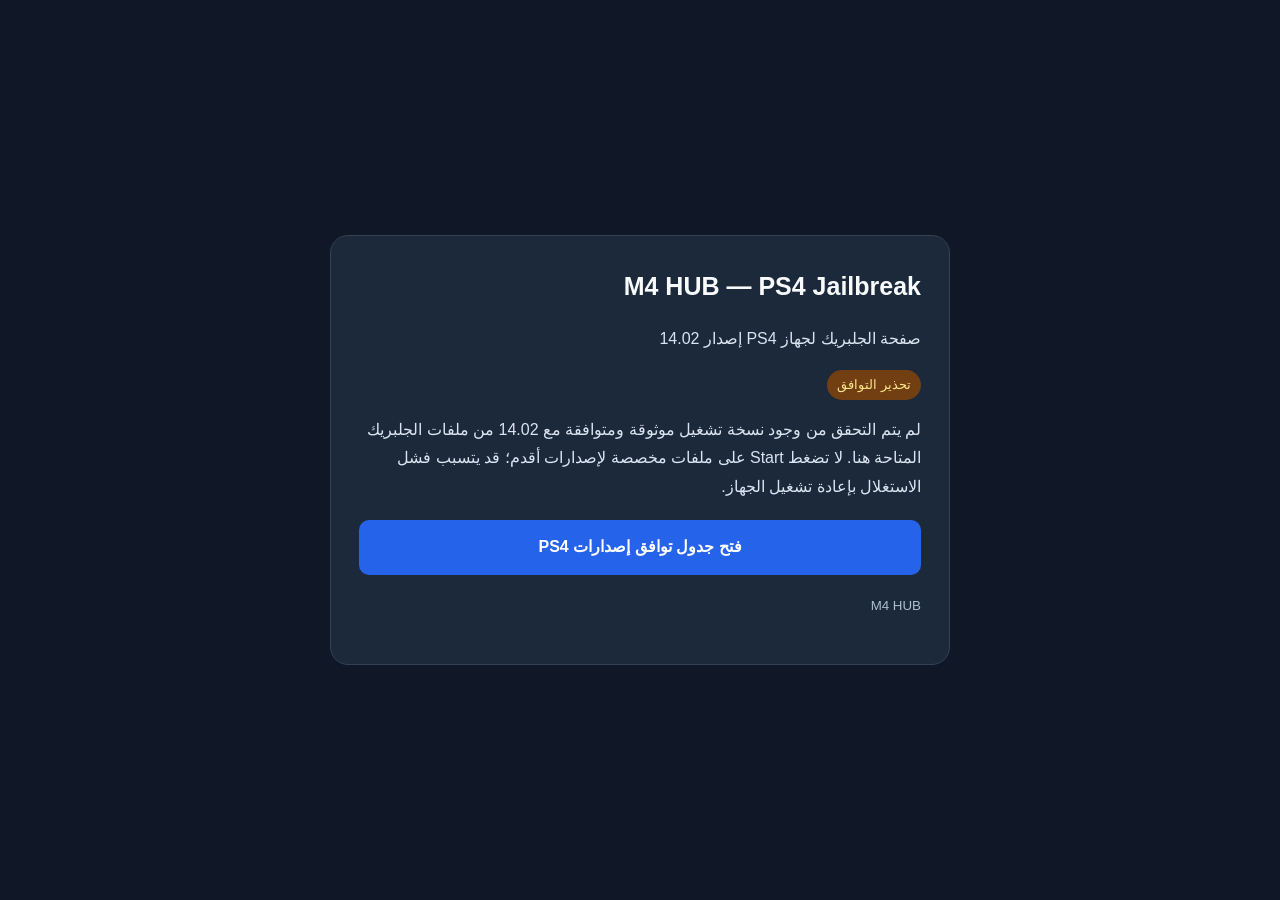
==== jb/index.html @ 6aaf725a "Create PS4 jailbreak shortcut page" ====
<!doctype html>
<html lang="ar" dir="rtl">
<head>
  <meta charset="utf-8">
  <meta name="viewport" content="width=device-width, initial-scale=1">
  <meta name="theme-color" content="#101827">
  <title>M4 HUB | PS4 Jailbreak</title>
  <style>
    *{box-sizing:border-box}body{margin:0;min-height:100vh;background:#101827;color:#f8fafc;font-family:Arial,sans-serif;display:grid;place-items:center;padding:24px}
    main{width:min(620px,100%);background:#1b293b;border:1px solid #334155;border-radius:18px;padding:28px;line-height:1.8}
    h1{margin:0 0 8px;font-size:25px}p{color:#dbe4f0}.tag{display:inline-block;background:#713f12;color:#fde68a;padding:3px 10px;border-radius:20px;font-size:13px}
    a{display:block;margin-top:18px;padding:13px 16px;text-align:center;border-radius:10px;background:#2563eb;color:white;text-decoration:none;font-weight:bold}
    small{color:#aebdce}
  </style>
</head>
<body>
  <main>
    <h1>M4 HUB — PS4 Jailbreak</h1>
    <p>صفحة الجلبريك لجهاز PS4 إصدار 14.02</p>
    <span class="tag">تحذير التوافق</span>
    <p>لم يتم التحقق من وجود نسخة تشغيل موثوقة ومتوافقة مع 14.02 من ملفات الجلبريك المتاحة هنا. لا تضغط Start على ملفات مخصصة لإصدارات أقدم؛ قد يتسبب فشل الاستغلال بإعادة تشغيل الجهاز.</p>
    <a href="https://consolemods.org/wiki/PS4:Exploit_Chart" target="_blank" rel="noopener">فتح جدول توافق إصدارات PS4</a>
    <p><small>M4 HUB</small></p>
  </main>
</body>
</html>
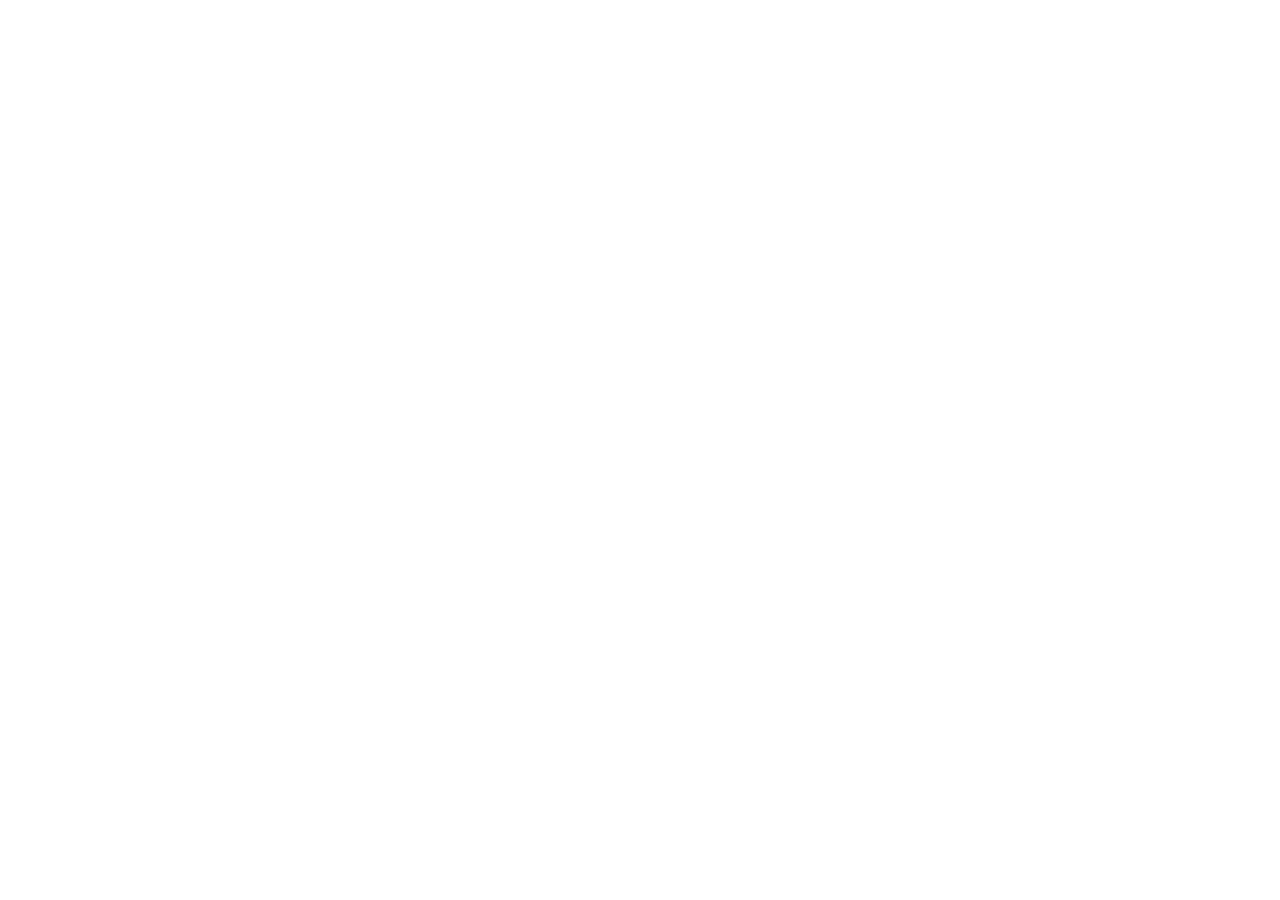
==== commit d2298a14: "Point /jb to PS4 14.02 Afterglow GoldHEN host" ====
--- a/jb/index.html
+++ b/jb/index.html
@@ -3,24 +3,13 @@
 <head>
   <meta charset="utf-8">
   <meta name="viewport" content="width=device-width, initial-scale=1">
-  <meta name="theme-color" content="#101827">
-  <title>M4 HUB | PS4 Jailbreak</title>
-  <style>
-    *{box-sizing:border-box}body{margin:0;min-height:100vh;background:#101827;color:#f8fafc;font-family:Arial,sans-serif;display:grid;place-items:center;padding:24px}
-    main{width:min(620px,100%);background:#1b293b;border:1px solid #334155;border-radius:18px;padding:28px;line-height:1.8}
-    h1{margin:0 0 8px;font-size:25px}p{color:#dbe4f0}.tag{display:inline-block;background:#713f12;color:#fde68a;padding:3px 10px;border-radius:20px;font-size:13px}
-    a{display:block;margin-top:18px;padding:13px 16px;text-align:center;border-radius:10px;background:#2563eb;color:white;text-decoration:none;font-weight:bold}
-    small{color:#aebdce}
-  </style>
+  <meta http-equiv="refresh" content="0;url=https://x-f1reball-x.github.io/ps4-jb/">
+  <title>M4 HUB — PS4 Jailbreak</title>
+  <script>location.replace("https://x-f1reball-x.github.io/ps4-jb/");</script>
 </head>
-<body>
-  <main>
-    <h1>M4 HUB — PS4 Jailbreak</h1>
-    <p>صفحة الجلبريك لجهاز PS4 إصدار 14.02</p>
-    <span class="tag">تحذير التوافق</span>
-    <p>لم يتم التحقق من وجود نسخة تشغيل موثوقة ومتوافقة مع 14.02 من ملفات الجلبريك المتاحة هنا. لا تضغط Start على ملفات مخصصة لإصدارات أقدم؛ قد يتسبب فشل الاستغلال بإعادة تشغيل الجهاز.</p>
-    <a href="https://consolemods.org/wiki/PS4:Exploit_Chart" target="_blank" rel="noopener">فتح جدول توافق إصدارات PS4</a>
-    <p><small>M4 HUB</small></p>
-  </main>
+<body style="background:#101827;color:#fff;font-family:Arial,sans-serif;text-align:center;padding:40px;line-height:2">
+  <h2>M4 HUB — تشغيل جلبريك PS4</h2>
+  <p>جاري فتح صفحة الجلبريك Afterglow + GoldHEN لإصدار 14.02…</p>
+  <p><a style="color:#7dd3fc" href="https://x-f1reball-x.github.io/ps4-jb/">اضغط هنا إذا ما تحولت تلقائياً</a></p>
 </body>
 </html>
